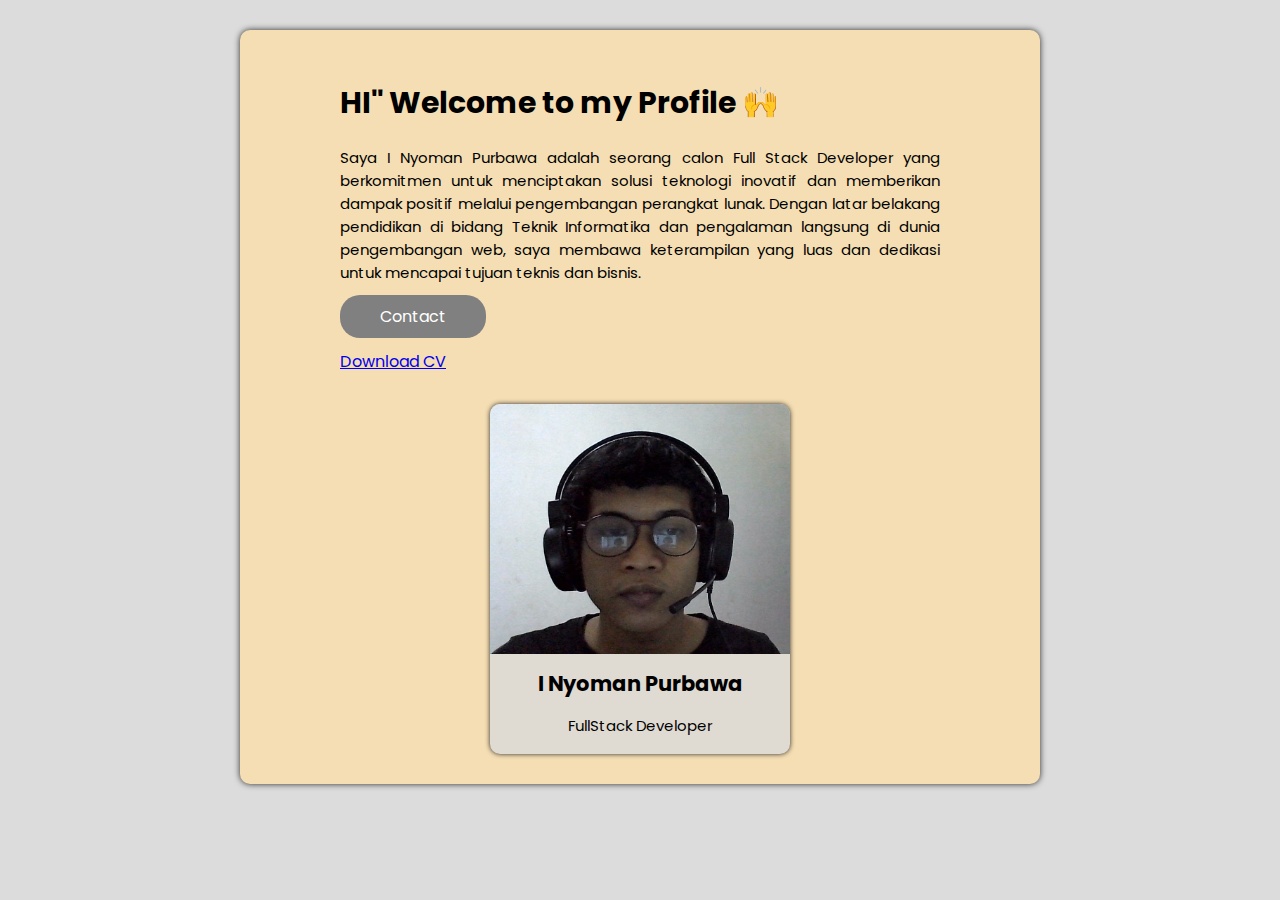
==== index.html @ 46d03c7f "Membuat Mini Project Dengan HTML dan CSS dan di deploy dengan Vercel" ====
<html>
  <head>
    
    <link
      rel="stylesheet"
      href="https://cdnjs.cloudflare.com/ajax/libs/font-awesome/6.5.1/css/all.min.css"
      integrity="sha512-DTOQO9RWCH3ppGqcWaEA1BIZOC6xxalwEsw9c2QQeAIftl+Vegovlnee1c9QX4TctnWMn13TZye+giMm8e2LwA=="
      crossorigin="anonymous"
      referrerpolicy="no-referrer"
    />

    <link href="https://fonts.googleapis.com/css2?family=Handlee&family=Lilita+One&family=Poppins:ital,wght@0,100;0,200;0,300;0,400;0,500;1,100;1,200;1,400&family=Quicksand:wght@300;600;700&family=Righteous&display=swap" rel="stylesheet">

    <style>

        /* Body */
        body{
            font-family: 'Poppins', sans-serif;
            background-color: gainsboro;
        }

        /* Container */
      .container {
        width: 600px;
        box-shadow: 0px 0px 6px 0px rgb(44, 43, 43);
        padding: 30px 100px;
        margin: 30px auto;
        border-radius: 10px;
        background-color: wheat;

      }

      .title{
        font-size: 30px;
      }

      .description{
        font-size: 15px;
      }

      p{
        text-align: justify;
      }


      /* Social Media Style */
      .social-media{
        text-align: center;
        margin: 30px 0;
      }

      .social-media a{
        font-size: 30px;
        margin: 10px 10px;
        color: black;
        border-radius: 50px;
      }

      .social-media a:hover{
        color: blue;
      }

      /* Image Style */
      .images img{
        width: 100%;
        height: 250px;
        margin: auto;
        display: block;
        
      }

      /* Identitas Style */
    .identity > p,
    .identity > h1 {
    text-align: center;
      }

    .identity > h1{
      font-size: 21px;
        
    }

    .identity > p{
      font-size: 15px;
        
    }

    .identity{
        margin: 10px;
    }

    /* Contact Style */
    .contact > a{
        background-color: gray;
        padding: 10px 40px;
        border-radius: 20px;
        color: white;
        text-decoration: none;
      
    }

    .contact{
        margin: 20px 0;
    }
    
    .card{
        background-color: rgb(224, 219, 210);
        box-shadow: 0 0 5px  rgb(43, 41, 41);
        width: 300px;
        height: 350px;
        display: block;
        text-align: center;
        margin: 0 auto;
        border-radius: 10px;
        overflow: hidden;
    }


   
    </style>
  </head>
  <body>
    <div class="container">
      <h1 class="title">HI''  Welcome to my Profile 🙌</h1>
      <p class="description">
        Saya I Nyoman Purbawa adalah seorang calon Full Stack Developer yang
        berkomitmen untuk menciptakan solusi teknologi inovatif dan memberikan
        dampak positif melalui pengembangan perangkat lunak. Dengan latar
        belakang pendidikan di bidang Teknik Informatika dan pengalaman langsung
        di dunia pengembangan web, saya membawa keterampilan yang luas dan
        dedikasi untuk mencapai tujuan teknis dan bisnis.
      </p>

      <div class="contact">
        <a href="">Contact</a>
      </div>
  
      <div class="download-cv">
        <a href="assets/img/cv.jpg" target="_blank">Download CV <i class="fa-solid fa-download"></i></a>
      </div>
      

      <div class="social-media">
        <a href="https://www.linkedin.com/in/i-nyoman-purbawa-b506b22a0/" target="_blank"><i class="fa-brands fa-linkedin"></i></a></a>
        <a href="https://www.instagram.com/napoleeonbonaparte_" target="_blank"><i class="fa-brands fa-square-instagram"></i></a>
        <a href=""><i class="fa-brands fa-facebook"></i></a>
        <a href=""><i class="fa-brands fa-twitter"></i></a>
      </div>
    <div class="card">
        
      <div class="images">
        <img src="assets/img/images.jpg" alt="">
      </div>

      <div class="identity">
        <h1>I Nyoman Purbawa</h1>
        <p>FullStack Developer</p>
      </div>
    
    </div>
     
    </div>
  </body>
</html>
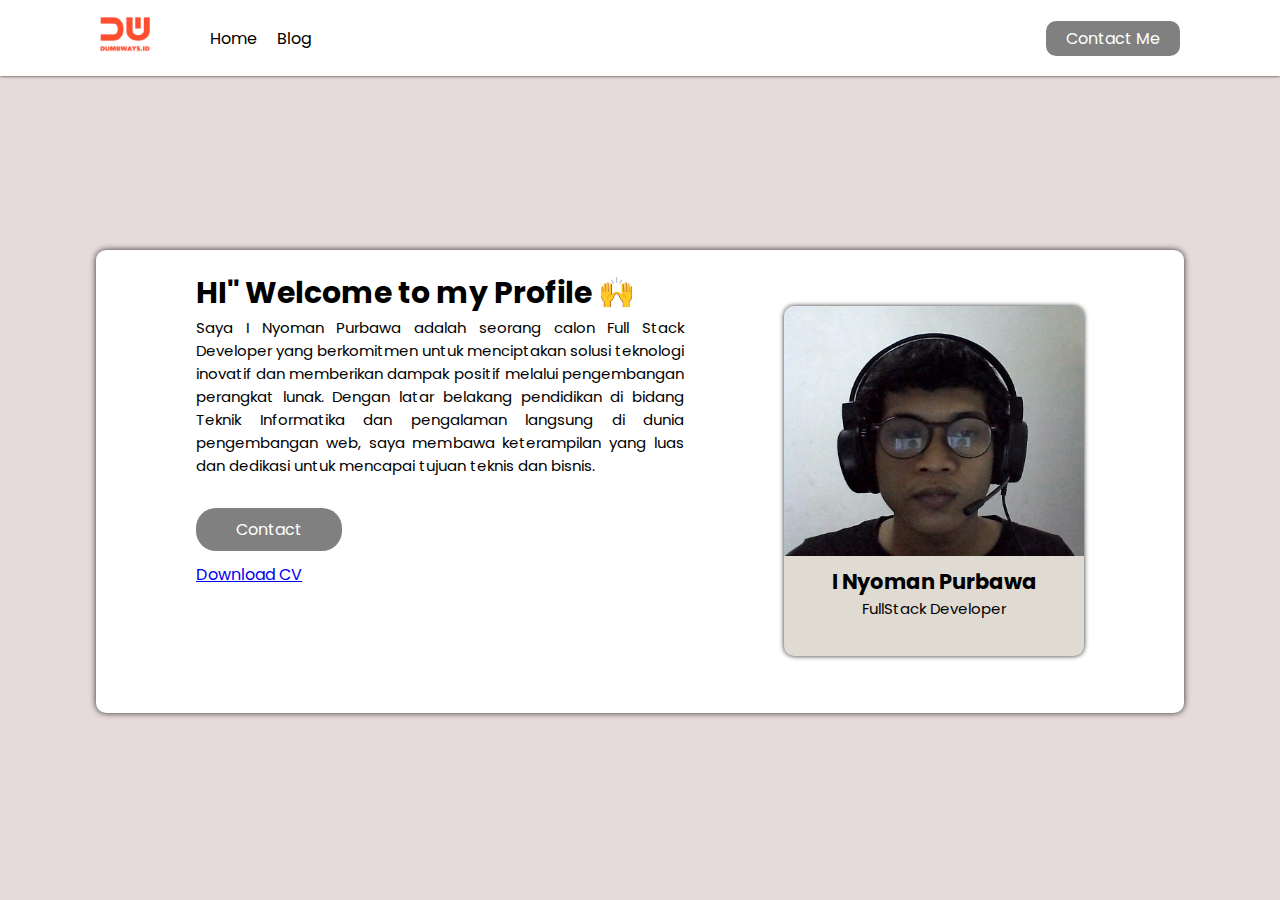
==== commit e46b5ce2: "Menambahkan fitur Navbar dan Contact menggunakan HTML&CSS" ====
--- a/index.html
+++ b/index.html
@@ -1,6 +1,8 @@
+<!DOCTYPE html>
 <html>
   <head>
-    
+
+    <!-- Font Awsome -->
     <link
       rel="stylesheet"
       href="https://cdnjs.cloudflare.com/ajax/libs/font-awesome/6.5.1/css/all.min.css"
@@ -9,156 +11,80 @@
       referrerpolicy="no-referrer"
     />
 
+    <!-- Google Font -->
     <link href="https://fonts.googleapis.com/css2?family=Handlee&family=Lilita+One&family=Poppins:ital,wght@0,100;0,200;0,300;0,400;0,500;1,100;1,200;1,400&family=Quicksand:wght@300;600;700&family=Righteous&display=swap" rel="stylesheet">
 
-    <style>
+    <!-- Link Style Css -->
+    <link rel="stylesheet" href="css/homeProfile.css">
+    <link rel="stylesheet" href="css/navbar.css">
+  </head>
+  <body>
 
-        /* Body */
-        body{
-            font-family: 'Poppins', sans-serif;
-            background-color: gainsboro;
-        }
+    <!-- Header -->
+    <header>
+      <!-- Navigasi -->
+      <nav class="nav-menu">
+        <a href="index.html"><img src="assets/img/logo.png" alt=""></a>
+        <ul>
+          <li><a href="index.html">Home</a></li>
+          <li><a href="#">Blog</a></li>
+        </ul>
+      </nav>
+      <!-- Button -->
+      <a class="nav-button" href="contactPage.html">Contact Me</a>
+    </header>
 
-        /* Container */
-      .container {
-        width: 600px;
-        box-shadow: 0px 0px 6px 0px rgb(44, 43, 43);
-        padding: 30px 100px;
-        margin: 30px auto;
-        border-radius: 10px;
-        background-color: wheat;
-
-      }
-
-      .title{
-        font-size: 30px;
-      }
-
-      .description{
-        font-size: 15px;
-      }
-
-      p{
-        text-align: justify;
-      }
+    <!-- Content -->
+  <section class="container-main">
+    <!-- Container -->
+    <section class="container">
+      <!-- Container Deskripsi -->
+      <aside class="container-desctiption">
+        <h1 class="title">HI''  Welcome to my Profile 🙌</h1>
+        <p class="description">
+          Saya I Nyoman Purbawa adalah seorang calon Full Stack Developer yang
+          berkomitmen untuk menciptakan solusi teknologi inovatif dan memberikan
+          dampak positif melalui pengembangan perangkat lunak. Dengan latar
+          belakang pendidikan di bidang Teknik Informatika dan pengalaman langsung
+          di dunia pengembangan web, saya membawa keterampilan yang luas dan
+          dedikasi untuk mencapai tujuan teknis dan bisnis.
+        </p>
+        
+        <!-- Contact -->
+        <div class="contact">
+          <a href="contactPage.html">Contact</a>
+        </div>
+    
+        <!-- Download CV -->
+        <div class="download-cv">
+          <a href="assets/img/cv.jpg" target="_blank">Download CV <i class="fa-solid fa-download"></i></a>
+        </div>
+        
+  
+        <!-- Social Media -->
+        <div class="social-media">
+          <a href="https://www.linkedin.com/in/i-nyoman-purbawa-b506b22a0/" target="_blank"><i class="fa-brands fa-linkedin"></i></a></a>
+          <a href="https://www.instagram.com/napoleeonbonaparte_" target="_blank"><i class="fa-brands fa-square-instagram"></i></a>
+          <a href=""><i class="fa-brands fa-facebook"></i></a>
+          <a href=""><i class="fa-brands fa-twitter"></i></a>
+        </div>
+      </aside>
 
 
-      /* Social Media Style */
-      .social-media{
-        text-align: center;
-        margin: 30px 0;
-      }
-
-      .social-media a{
-        font-size: 30px;
-        margin: 10px 10px;
-        color: black;
-        border-radius: 50px;
-      }
-
-      .social-media a:hover{
-        color: blue;
-      }
-
-      /* Image Style */
-      .images img{
-        width: 100%;
-        height: 250px;
-        margin: auto;
-        display: block;
-        
-      }
-
-      /* Identitas Style */
-    .identity > p,
-    .identity > h1 {
-    text-align: center;
-      }
-
-    .identity > h1{
-      font-size: 21px;
-        
-    }
-
-    .identity > p{
-      font-size: 15px;
-        
-    }
-
-    .identity{
-        margin: 10px;
-    }
-
-    /* Contact Style */
-    .contact > a{
-        background-color: gray;
-        padding: 10px 40px;
-        border-radius: 20px;
-        color: white;
-        text-decoration: none;
-      
-    }
-
-    .contact{
-        margin: 20px 0;
-    }
-    
-    .card{
-        background-color: rgb(224, 219, 210);
-        box-shadow: 0 0 5px  rgb(43, 41, 41);
-        width: 300px;
-        height: 350px;
-        display: block;
-        text-align: center;
-        margin: 0 auto;
-        border-radius: 10px;
-        overflow: hidden;
-    }
-
-
-   
-    </style>
-  </head>
-  <body>
-    <div class="container">
-      <h1 class="title">HI''  Welcome to my Profile 🙌</h1>
-      <p class="description">
-        Saya I Nyoman Purbawa adalah seorang calon Full Stack Developer yang
-        berkomitmen untuk menciptakan solusi teknologi inovatif dan memberikan
-        dampak positif melalui pengembangan perangkat lunak. Dengan latar
-        belakang pendidikan di bidang Teknik Informatika dan pengalaman langsung
-        di dunia pengembangan web, saya membawa keterampilan yang luas dan
-        dedikasi untuk mencapai tujuan teknis dan bisnis.
-      </p>
-
-      <div class="contact">
-        <a href="">Contact</a>
-      </div>
-  
-      <div class="download-cv">
-        <a href="assets/img/cv.jpg" target="_blank">Download CV <i class="fa-solid fa-download"></i></a>
-      </div>
-      
-
-      <div class="social-media">
-        <a href="https://www.linkedin.com/in/i-nyoman-purbawa-b506b22a0/" target="_blank"><i class="fa-brands fa-linkedin"></i></a></a>
-        <a href="https://www.instagram.com/napoleeonbonaparte_" target="_blank"><i class="fa-brands fa-square-instagram"></i></a>
-        <a href=""><i class="fa-brands fa-facebook"></i></a>
-        <a href=""><i class="fa-brands fa-twitter"></i></a>
-      </div>
-    <div class="card">
-        
+      <!-- Card Profile -->
+    <aside class="card">
+      <!-- Images Profile -->
       <div class="images">
         <img src="assets/img/images.jpg" alt="">
       </div>
 
+      <!-- Identitas Profile -->
       <div class="identity">
         <h1>I Nyoman Purbawa</h1>
         <p>FullStack Developer</p>
       </div>
-    
-    </div>
-     
-    </div>
+    </aside>
+    </section>
+  </section>
   </body>
 </html>
--- a/css/homeProfile.css
+++ b/css/homeProfile.css
@@ -0,0 +1,114 @@
+/* Clear All */
+* {
+  margin: 0;
+  padding: 0;
+  box-sizing: border-box;
+}
+
+/* Body */
+body {
+  font-family: "Poppins", sans-serif;
+  background-color: rgb(231, 218, 218);
+}
+
+.container-main {
+  display: flex;
+  align-items: center;
+  height: 90vh;
+}
+
+/* Container */
+.container {
+  width: 85%;
+  box-shadow: 0px 0px 6px 0px rgb(44, 43, 43);
+  padding: 20px 100px;
+  margin: 30px auto;
+  border-radius: 10px;
+  background-color: white;
+  display: grid;
+  grid-template-columns: 3fr 1fr;
+  gap: 100px;
+  align-items: center;
+}
+
+/* Container Deskription */
+
+/* Title */
+.title {
+  font-size: 30px;
+}
+
+.description {
+  font-size: 15px;
+}
+
+p {
+  text-align: justify;
+}
+
+/* Social Media Style */
+.social-media {
+  margin: 30px 0;
+}
+
+.social-media a {
+  font-size: 30px;
+  margin: 10px 10px;
+  color: black;
+  border-radius: 50px;
+}
+
+.social-media a:hover {
+  color: blue;
+}
+
+/* Image Style */
+.images img {
+  width: 100%;
+  height: 250px;
+  margin: auto;
+  display: block;
+}
+
+/* Identitas Style */
+.identity > p,
+.identity > h1 {
+  text-align: center;
+}
+
+.identity > h1 {
+  font-size: 21px;
+}
+
+.identity > p {
+  font-size: 15px;
+}
+
+.identity {
+  margin: 10px;
+}
+
+/* Contact Style */
+.contact > a {
+  background-color: gray;
+  padding: 10px 40px;
+  border-radius: 20px;
+  color: white;
+  text-decoration: none;
+}
+
+.contact {
+  margin: 40px 0 20px 0;
+}
+
+.card {
+  background-color: rgb(224, 219, 210);
+  box-shadow: 0 0 5px rgb(43, 41, 41);
+  width: 300px;
+  height: 350px;
+  display: block;
+  text-align: center;
+  margin: 0 auto;
+  border-radius: 10px;
+  overflow: hidden;
+}
--- a/css/navbar.css
+++ b/css/navbar.css
@@ -0,0 +1,50 @@
+* {
+  margin: 0;
+  padding: 0;
+  box-sizing: border-box;
+  font-family: "Poppins", sans-serif;
+}
+
+/* Header */
+header {
+  padding: 20px 100px;
+  box-shadow: 0 0 3px 0 rgb(44, 42, 42);
+  display: flex;
+  justify-content: space-between;
+  height: 76px;
+  align-items: center;
+  background-color: white;
+  position: relative;
+  z-index: 100;
+}
+
+/* Nav Menu */
+.nav-menu {
+  display: flex;
+  gap: 60px;
+  align-items: center;
+}
+
+.nav-menu a img {
+  width: 50px;
+}
+
+ul {
+  display: flex;
+  list-style: none;
+  gap: 20px;
+}
+
+ul li a {
+  text-decoration: none;
+  color: black;
+}
+
+/* Nav Button */
+.nav-button {
+  text-decoration: none;
+  padding: 5px 20px;
+  background-color: gray;
+  border-radius: 10px;
+  color: white;
+}
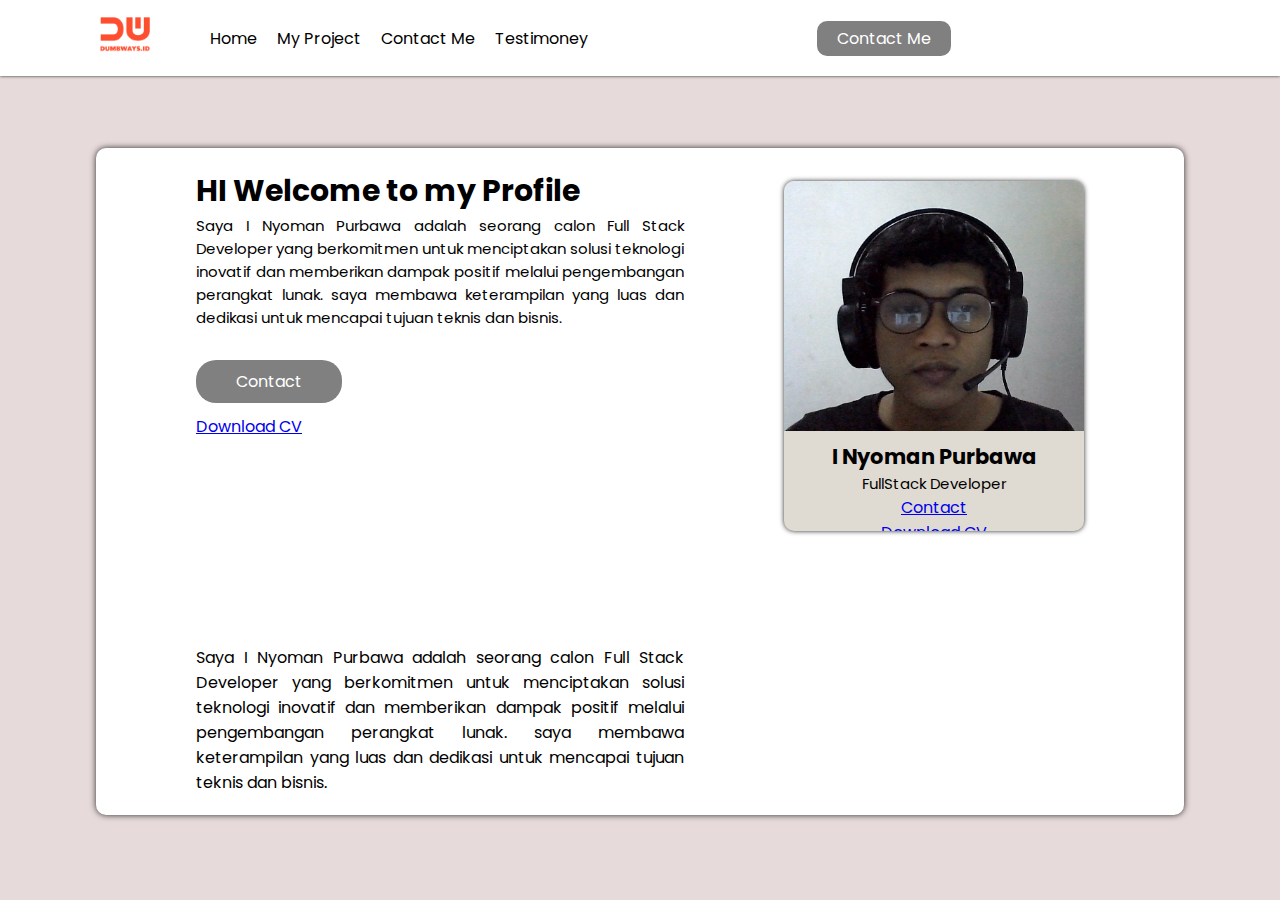
==== commit 30ec5024: "Day 7 Mengimplementasikan Konsep OOP pada testimoney card" ====
--- a/index.html
+++ b/index.html
@@ -1,6 +1,9 @@
 <!DOCTYPE html>
 <html>
   <head>
+   
+    <meta charset="UTF-8" />
+    <meta name="viewport" content="width=device-width, initial-scale=1.0" />
 
     <!-- Font Awsome -->
     <link
@@ -17,50 +20,70 @@
     <!-- Link Style Css -->
     <link rel="stylesheet" href="css/homeProfile.css">
     <link rel="stylesheet" href="css/navbar.css">
+
+    <title>Home</title>
   </head>
   <body>
 
     <!-- Header -->
     <header>
-      <!-- Navigasi -->
+      <!-- Navbar Menu Start -->
       <nav class="nav-menu">
-        <a href="index.html"><img src="assets/img/logo.png" alt=""></a>
-        <ul>
-          <li><a href="index.html">Home</a></li>
-          <li><a href="#">Blog</a></li>
+        <a href="index.html"><img src="assets/img/logo.png" alt="" /></a>
+        <ul class="list-menu">
+          <li >
+            <a href="index.html">Home</a>
+          </li>
+          <li><a href="myProject.html">My Project</a></li>
+          <li class="contact-me"><a href="contactPage.html">Contact Me</a></li>
+          <li><a href="testimoney.html">Testimoney</a></li>
         </ul>
       </nav>
-      <!-- Button -->
+      <!-- Navbar Menu End -->
+
       <a class="nav-button" href="contactPage.html">Contact Me</a>
+
+      <!-- Menu Button  -->
+      <div class="hamburger-menu">
+        <i class="fa-solid fa-bars"></i>
+      </div>
     </header>
+
 
     <!-- Content -->
   <section class="container-main">
+
     <!-- Container -->
     <section class="container">
+
       <!-- Container Deskripsi -->
       <aside class="container-desctiption">
-        <h1 class="title">HI''  Welcome to my Profile 🙌</h1>
+
+        <!-- Title -->
+        <h1 class="title">HI  Welcome to my Profile</h1>
+
+        <!-- Deskripsi -->
         <p class="description">
           Saya I Nyoman Purbawa adalah seorang calon Full Stack Developer yang
           berkomitmen untuk menciptakan solusi teknologi inovatif dan memberikan
-          dampak positif melalui pengembangan perangkat lunak. Dengan latar
-          belakang pendidikan di bidang Teknik Informatika dan pengalaman langsung
-          di dunia pengembangan web, saya membawa keterampilan yang luas dan
+          dampak positif melalui pengembangan perangkat lunak.  saya membawa keterampilan yang luas dan
           dedikasi untuk mencapai tujuan teknis dan bisnis.
         </p>
         
-        <!-- Contact -->
-        <div class="contact">
-          <a href="contactPage.html">Contact</a>
-        </div>
+        <!-- Information -->
+        <div class="information">
+
+          <div class="contact">
+            <a href="contactPage.html">Contact</a>
+          </div>
     
-        <!-- Download CV -->
-        <div class="download-cv">
-          <a href="assets/img/cv.jpg" target="_blank">Download CV <i class="fa-solid fa-download"></i></a>
-        </div>
+          <!-- Download CV -->
+          <div class="download-cv">
+            <a href="assets/img/cv.jpg" target="_blank">Download CV <i class="fa-solid fa-download"></i></a>
+          </div>
+
+      </div>
         
-  
         <!-- Social Media -->
         <div class="social-media">
           <a href="https://www.linkedin.com/in/i-nyoman-purbawa-b506b22a0/" target="_blank"><i class="fa-brands fa-linkedin"></i></a></a>
@@ -73,6 +96,7 @@
 
       <!-- Card Profile -->
     <aside class="card">
+
       <!-- Images Profile -->
       <div class="images">
         <img src="assets/img/images.jpg" alt="">
@@ -80,11 +104,43 @@
 
       <!-- Identitas Profile -->
       <div class="identity">
+        
         <h1>I Nyoman Purbawa</h1>
         <p>FullStack Developer</p>
+
+        <div class="card-information">
+        <div class="social-card">
+          <a href="https://www.linkedin.com/in/i-nyoman-purbawa-b506b22a0/" target="_blank"><i class="fa-brands fa-linkedin"></i></a></a>
+          <a href="https://www.instagram.com/napoleeonbonaparte_" target="_blank"><i class="fa-brands fa-square-instagram"></i></a>
+          <a href=""><i class="fa-brands fa-facebook"></i></a>
+          <a href=""><i class="fa-brands fa-twitter"></i></a>
+        </div>
+
       </div>
+
+      <div class="information-card">
+      <div class="contact-card">
+        <a href="contactPage.html">Contact</a>
+      </div>
+  
+      <!-- Download CV -->
+      <div class="download-cv-card">
+        <a href="assets/img/cv.jpg" target="_blank">Download CV <i class="fa-solid fa-download"></i></a>
+      </div>
+      </div>
+    </div>
+  </div>
+      
     </aside>
+
+    <p class="detail-description">
+      Saya I Nyoman Purbawa adalah seorang calon Full Stack Developer yang
+      berkomitmen untuk menciptakan solusi teknologi inovatif dan memberikan
+      dampak positif melalui pengembangan perangkat lunak.  saya membawa keterampilan yang luas dan
+      dedikasi untuk mencapai tujuan teknis dan bisnis.
+    </p>
     </section>
   </section>
+  <script src="js/navbar.js"></script>
   </body>
 </html>
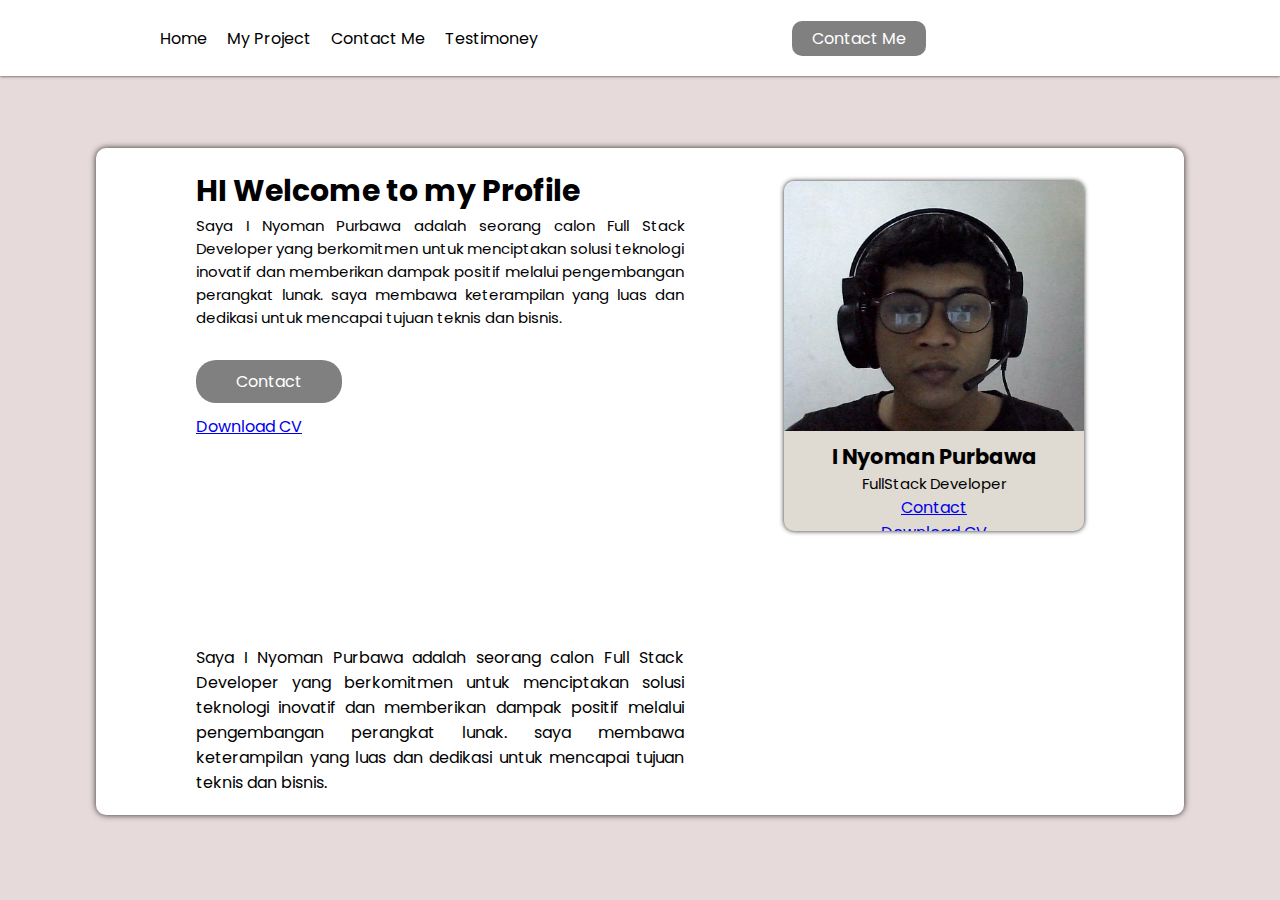
==== commit 027701e5: "Update index.html" ====
--- a/index.html
+++ b/index.html
@@ -25,13 +25,13 @@
   </head>
   <body>
 
-    <!-- Header -->
-    <header>
+     <!-- Header -->
+     <header>
       <!-- Navbar Menu Start -->
       <nav class="nav-menu">
-        <a href="index.html"><img src="assets/img/logo.png" alt="" /></a>
+        <a href="index.html"><img src="" alt="" /></a>
         <ul class="list-menu">
-          <li >
+          <li>
             <a href="index.html">Home</a>
           </li>
           <li><a href="myProject.html">My Project</a></li>
@@ -48,6 +48,8 @@
         <i class="fa-solid fa-bars"></i>
       </div>
     </header>
+
+    
 
 
     <!-- Content -->
